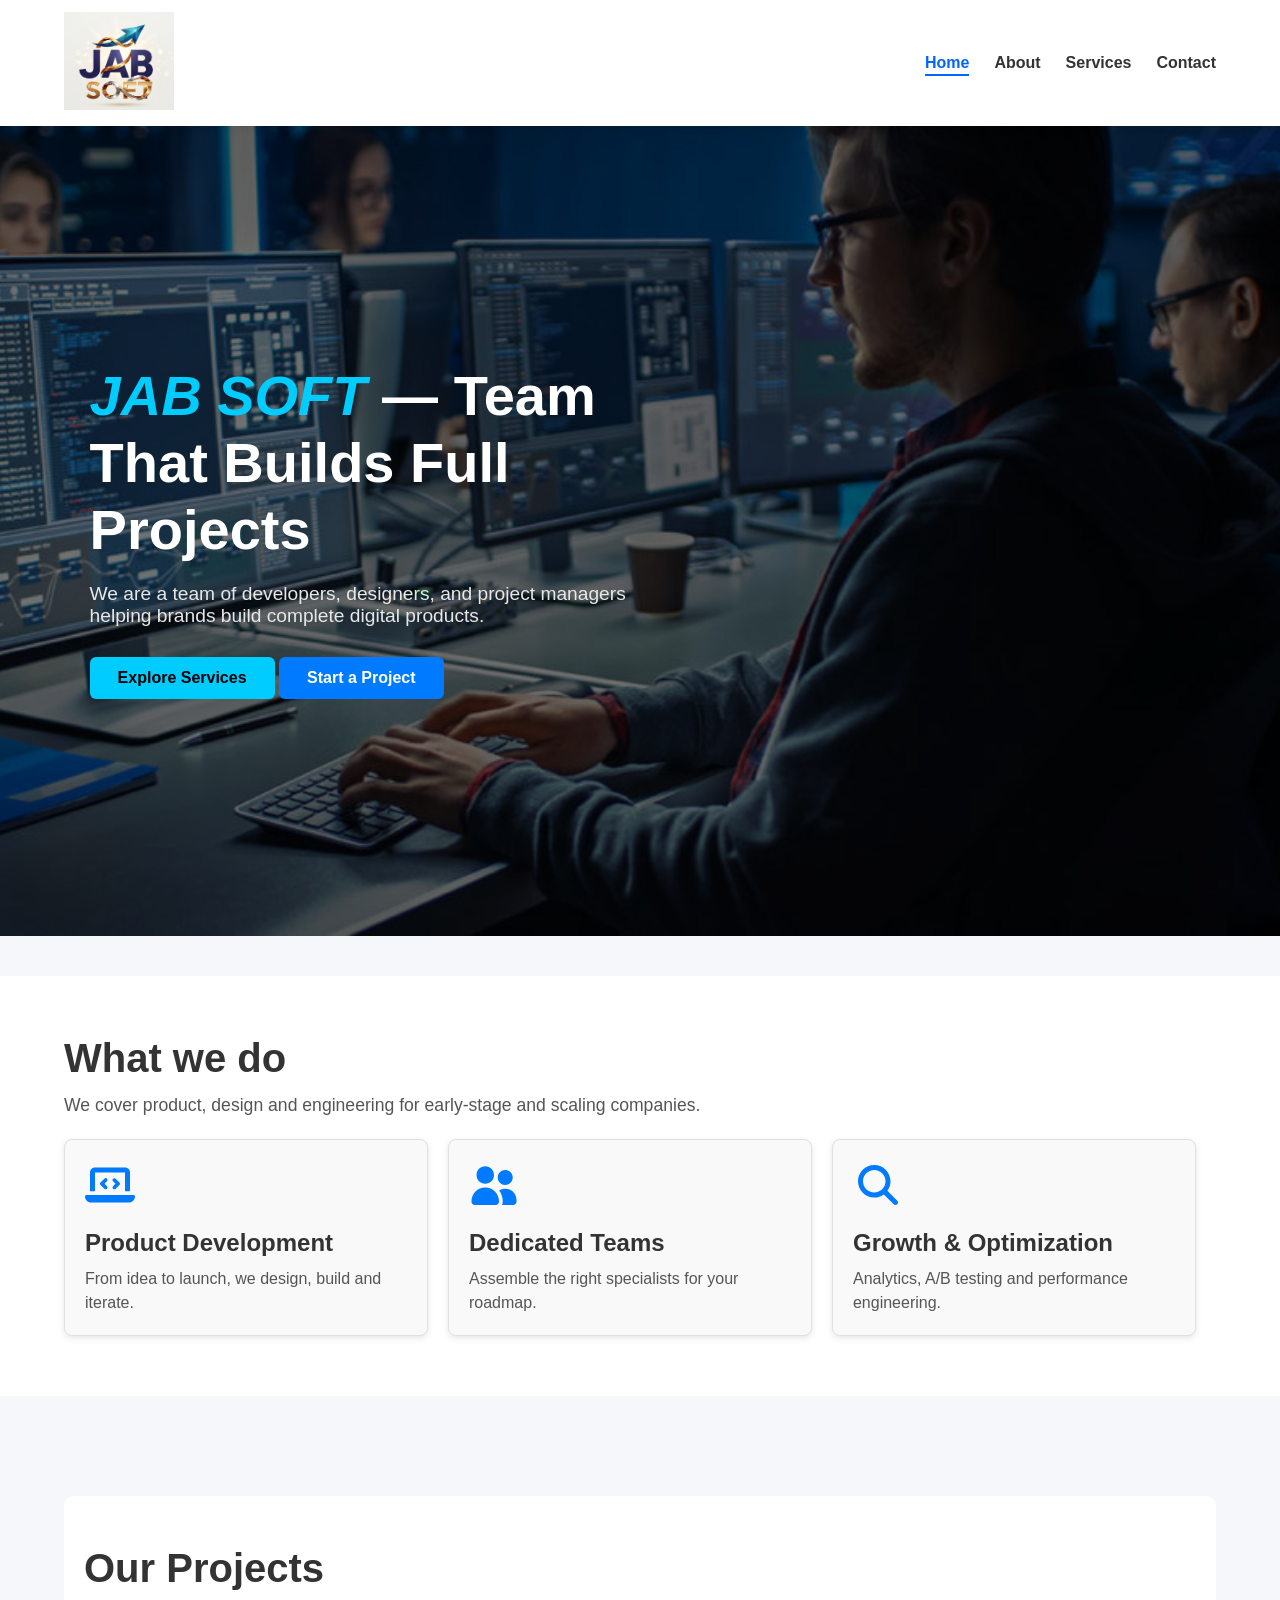
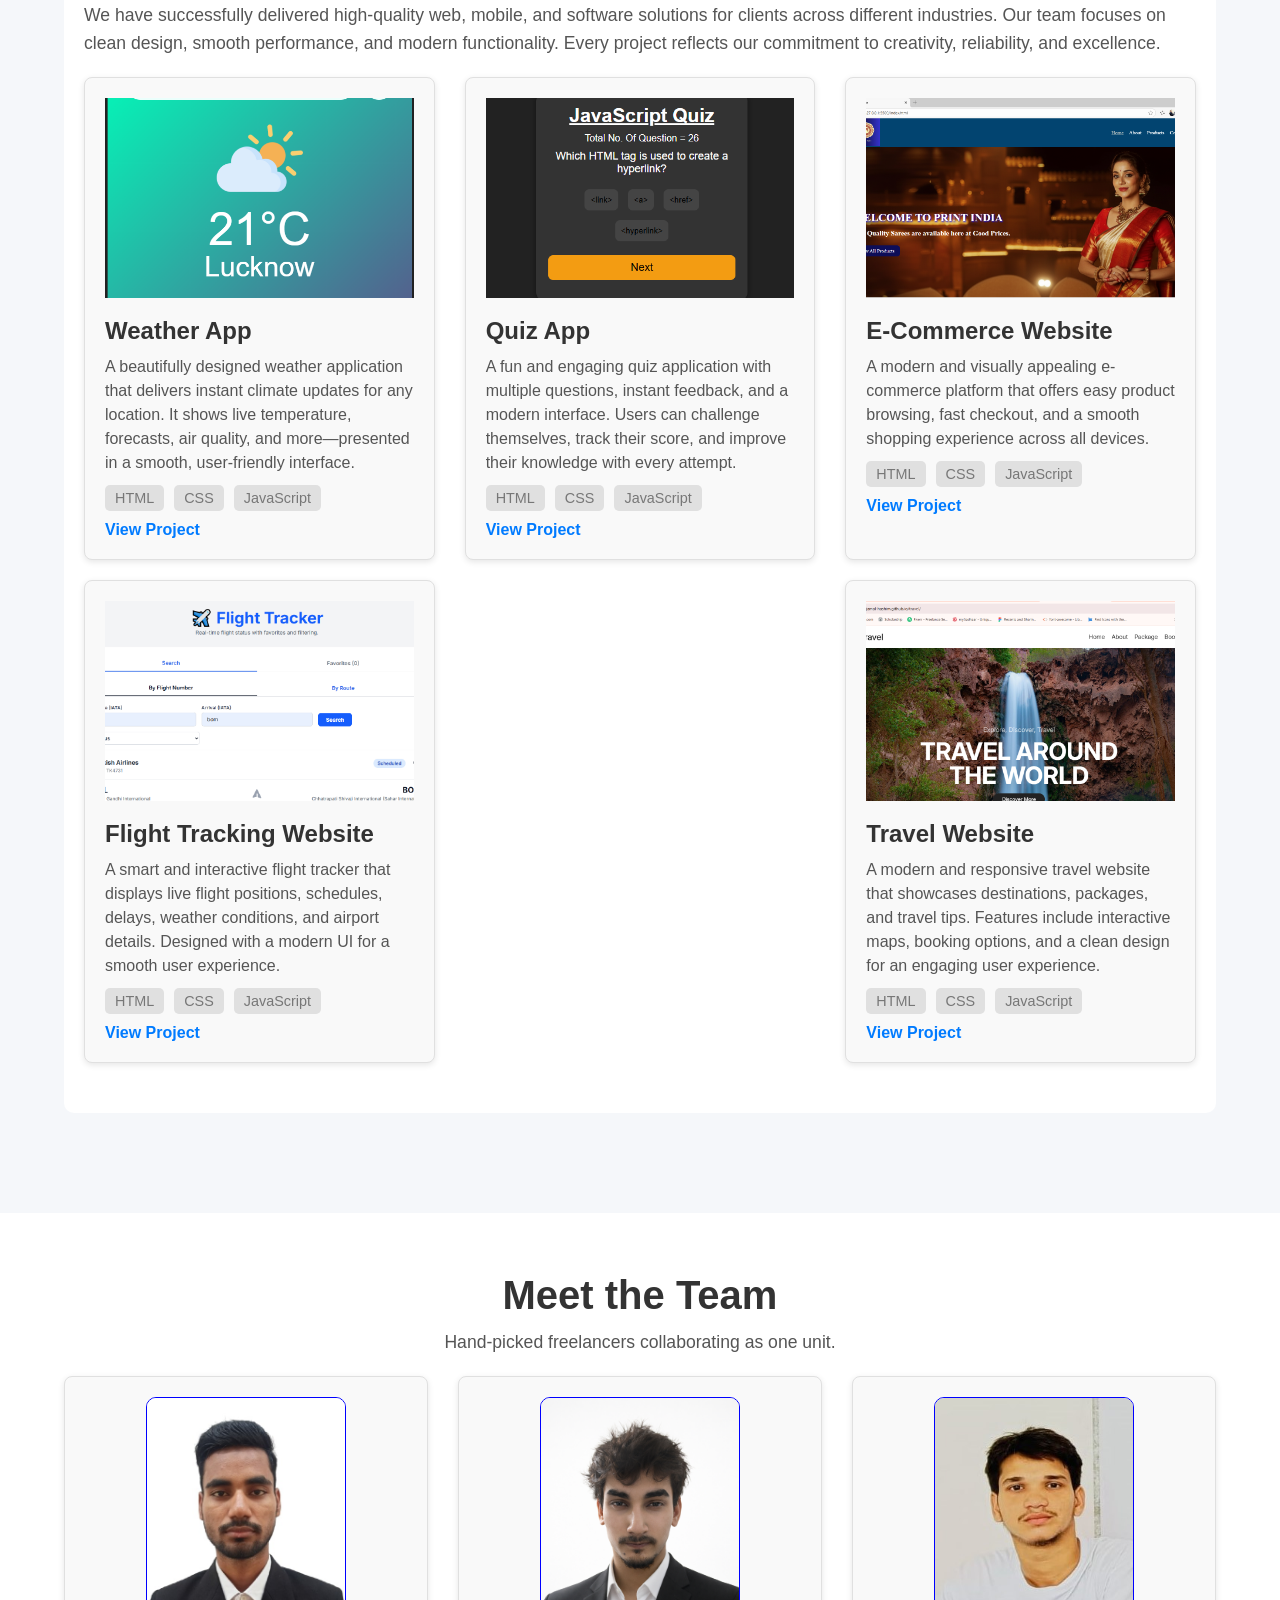
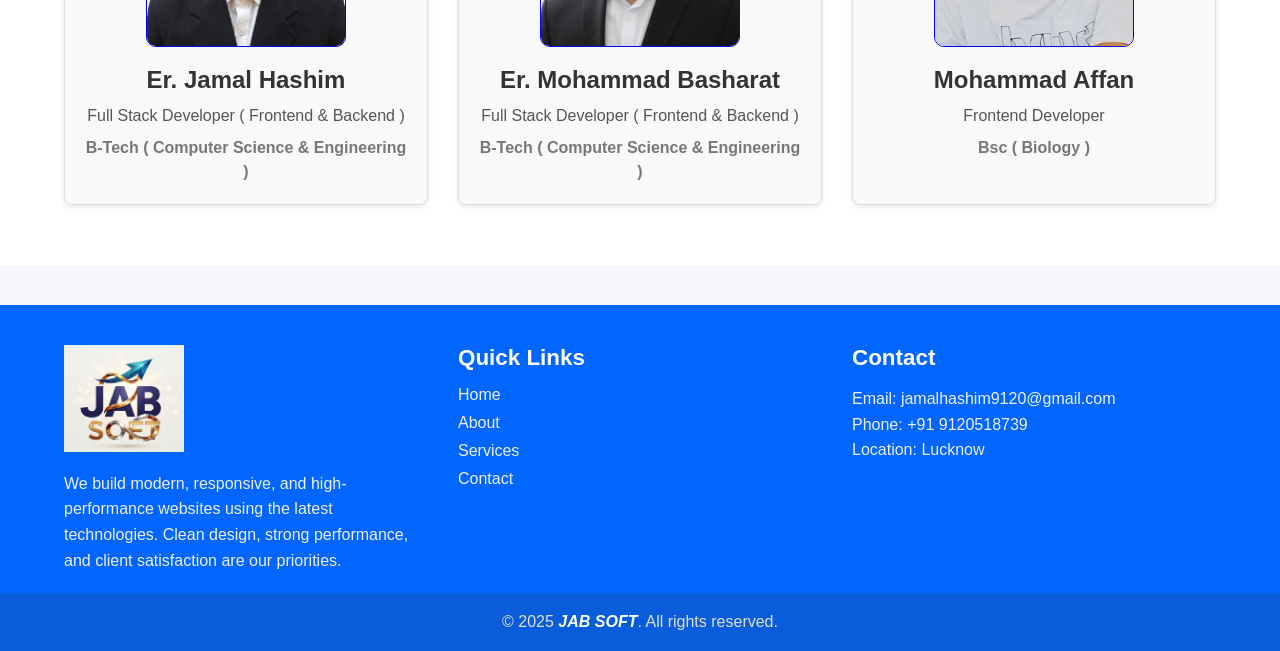
==== index.html @ 658bddae "Add files via upload" ====
<!DOCTYPE html>
<html lang="en">

<head>
    <meta charset="UTF-8">
    <meta name="viewport" content="width=device-width, initial-scale=1.0">
    <link rel="shortcut icon" href="images/logo.png" type="image/x-icon">
    <title>JAB SOFT</title>
    <link rel="stylesheet" href="style.css">
</head>

<body>

    <header>
        <div class="container">
            <div id="branding">
                <a href="index.html"><img src="images/logo.png" alt=""></a>
            </div>

            <!-- Hidden checkbox -->
            <input type="checkbox" id="menu-toggle">

            <!-- Hamburger Icon -->
            <label for="menu-toggle" class="hamburger">
                <span></span>
                <span></span>
                <span></span>
            </label>

            <!-- Navigation -->
            <nav class="nav-menu">
                <ul>
                    <li class="current"><a href="index.html" class="active">Home</a></li>
                    <li><a href="about.html">About</a></li>
                    <li><a href="service.html">Services</a></li>
                    <li><a href="contact.html">Contact</a></li>
                </ul>
            </nav>
        </div>
    </header>


    <!-- Hero -->

    <main>
        <div class="main">
            <h1><span>JAB SOFT</span> — Team That Builds Full Projects</h1>
            <p>We are a team of developers, designers, and project managers helping brands build complete digital
                products.</p>
            <a href="service.html" class="btnfirst">Explore Services</a>
            <a href="contact.html" class="btnsecond">Start a Project</a>
        </div>
    </main>

    <!-- Section -->

    <section class="section-service">
        <div class="section">
            <div class="content">
                <h1>What we do</h1>
                <p>We cover product, design and engineering for early-stage and scaling companies.</p>
            </div>
            <div class="cards">
                <div class="card">
                    <svg xmlns="http://www.w3.org/2000/svg"
                        viewBox="0 0 640 640"><!--!Font Awesome Free v7.1.0 by @fontawesome - https://fontawesome.com License - https://fontawesome.com/license/free Copyright 2025 Fonticons, Inc.-->
                        <path
                            d="M64 160C64 124.7 92.7 96 128 96L512 96C547.3 96 576 124.7 576 160L576 400L512 400L512 160L128 160L128 400L64 400L64 160zM0 467.2C0 456.6 8.6 448 19.2 448L620.8 448C631.4 448 640 456.6 640 467.2C640 509.6 605.6 544 563.2 544L76.8 544C34.4 544 0 509.6 0 467.2zM281 273L250 304L281 335C290.4 344.4 290.4 359.6 281 368.9C271.6 378.2 256.4 378.3 247.1 368.9L199.1 320.9C189.7 311.5 189.7 296.3 199.1 287L247.1 239C256.5 229.6 271.7 229.6 281 239C290.3 248.4 290.4 263.6 281 272.9zM393 239L441 287C450.4 296.4 450.4 311.6 441 320.9L393 368.9C383.6 378.3 368.4 378.3 359.1 368.9C349.8 359.5 349.7 344.3 359.1 335L390.1 304L359.1 273C349.7 263.6 349.7 248.4 359.1 239.1C368.5 229.8 383.7 229.7 393 239.1z" />
                    </svg>
                    <h2>Product Development</h2>
                    <p>From idea to launch, we design, build and iterate.</p>
                </div>

                <div class="card">
                    <svg xmlns="http://www.w3.org/2000/svg"
                        viewBox="0 0 640 640"><!--!Font Awesome Free v7.1.0 by @fontawesome - https://fontawesome.com License - https://fontawesome.com/license/free Copyright 2025 Fonticons, Inc.-->
                        <path
                            d="M96 192C96 130.1 146.1 80 208 80C269.9 80 320 130.1 320 192C320 253.9 269.9 304 208 304C146.1 304 96 253.9 96 192zM32 528C32 430.8 110.8 352 208 352C305.2 352 384 430.8 384 528L384 534C384 557.2 365.2 576 342 576L74 576C50.8 576 32 557.2 32 534L32 528zM464 128C517 128 560 171 560 224C560 277 517 320 464 320C411 320 368 277 368 224C368 171 411 128 464 128zM464 368C543.5 368 608 432.5 608 512L608 534.4C608 557.4 589.4 576 566.4 576L421.6 576C428.2 563.5 432 549.2 432 534L432 528C432 476.5 414.6 429.1 385.5 391.3C408.1 376.6 435.1 368 464 368z" />
                    </svg>
                    <h2>Dedicated Teams</h2>
                    <p>Assemble the right specialists for your roadmap.</p>
                </div>

                <div class="card">
                    <svg xmlns="http://www.w3.org/2000/svg"
                        viewBox="0 0 640 640"><!--!Font Awesome Pro v7.1.0 by @fontawesome - https://fontawesome.com License - https://fontawesome.com/license (Commercial License) Copyright 2025 Fonticons, Inc.-->
                        <path
                            d="M480 272C480 317.9 465.1 360.3 440 394.7L566.6 521.4C579.1 533.9 579.1 554.2 566.6 566.7C554.1 579.2 533.8 579.2 521.3 566.7L394.7 440C360.3 465.1 317.9 480 272 480C157.1 480 64 386.9 64 272C64 157.1 157.1 64 272 64C386.9 64 480 157.1 480 272zM272 416C351.5 416 416 351.5 416 272C416 192.5 351.5 128 272 128C192.5 128 128 192.5 128 272C128 351.5 192.5 416 272 416z" />
                    </svg>
                    <h2>Growth & Optimization</h2>
                    <p>Analytics, A/B testing and performance engineering.</p>
                </div>

            </div>
        </div>
    </section>

    <!-- Project Section -->

    <section class="project-section">
        <div class="project-sec">
            <div class="project-content">
                <h1>Our Projects</h1>
                <p>We have successfully delivered high-quality web, mobile, and software solutions for clients across
                    different industries. Our team focuses on clean design, smooth performance, and modern
                    functionality. Every project reflects our commitment to creativity, reliability, and excellence.</p>
            </div>
            <div class="project-cards">
                <div class="project-card">
                    <img src="images/Weather App.png" alt="">
                    <h2>Weather App</h2>
                    <p>A beautifully designed weather application that delivers instant climate updates for any
                        location. It shows live temperature, forecasts, air quality, and more—presented in a smooth,
                        user-friendly interface.</p>
                    <div class="lang">
                        <span>HTML</span><span>CSS</span><span>JavaScript</span>
                    </div>
                    <a href="https://jamal-hashim.github.io/weather-app/" target="_blank">View Project</a>
                </div>

                <div class="project-card">
                    <img src="images/quiz.png" alt="">
                    <h2>Quiz App</h2>
                    <p>A fun and engaging quiz application with multiple questions, instant feedback, and a modern
                        interface. Users can challenge themselves, track their score, and improve their knowledge with
                        every attempt.</p>
                    <div class="lang">
                        <span>HTML</span><span>CSS</span><span>JavaScript</span>
                    </div>
                    <a href="https://jamal-hashim.github.io/quiz/" target="_blank">View Project</a>
                </div>

                <div class="project-card">
                    <img src="images/ecommerce.png" alt="">
                    <h2>E-Commerce Website</h2>
                    <p>A modern and visually appealing e-commerce platform that offers easy product browsing, fast
                        checkout, and a smooth shopping experience across all devices.</p>
                    <div class="lang">
                        <span>HTML</span><span>CSS</span><span>JavaScript</span>
                    </div>
                    <a href="https://jamal-hashim.github.io/print/" target="_blank">View Project</a>
                </div>

                <div class="project-card">
                    <img src="images/flight.png" alt="">
                    <h2>Flight Tracking Website</h2>
                    <p>A smart and interactive flight tracker that displays live flight positions, schedules, delays,
                        weather conditions, and airport details. Designed with a modern UI for a smooth user experience.
                    </p>
                    <div class="lang">
                        <span>HTML</span><span>CSS</span><span>JavaScript</span>
                    </div>
                    <a href="https://flighttrac.netlify.app/" target="_blank">View Project</a>
                </div>
                <div class="project-card">
                    <img src="images/travel.png" alt="">
                    <h2>Travel Website</h2>
                    <p>A modern and responsive travel website that showcases destinations, packages, and travel tips.
                        Features include interactive maps, booking options, and a clean design for an engaging user
                        experience.</p>
                    <div class="lang">
                        <span>HTML</span><span>CSS</span><span>JavaScript</span>
                    </div>
                    <a href="https://jamal-hashim.github.io/travel/" target="_blank">View Project</a>
                </div>
            </div>
    </section>

    <!-- Team Section -->

    <section class="team-section">
        <div class="team-sec">
            <div class="team-content">
                <h1>Meet the Team</h1>
                <p>Hand-picked freelancers collaborating as one unit.</p>
            </div>
            <div class="team-cards">
                <div class="team-card">
                    <img src="images/Jamal Hashim.jpg  " alt="">
                    <h2>Er. Jamal Hashim</h2>
                    <p>Full Stack Developer ( Frontend & Backend )</p>
                    <p class="title">B-Tech ( Computer Science & Engineering )</p>
                </div>
                <div class="team-card">
                    <img src="images/basharat.png" alt="">
                    <h2>Er. Mohammad Basharat</h2>
                    <p>Full Stack Developer ( Frontend & Backend )</p>
                    <p class="title">B-Tech ( Computer Science & Engineering )</p>
                </div>
                <div class="team-card">
                    <img src="images/affan.jpeg" alt="">
                    <h2>Mohammad Affan</h2>
                    <p>Frontend Developer</p>
                    <p class="title">Bsc ( Biology )</p>
                </div>

            </div>
        </div>
    </section>


    <!-- Footer -->
    <footer class="footer">
        <div class="footer-container">
            <div class="footer-about">
                <a href="index.html">
                    <img src="images/logo.png" alt="logo">
                </a>
                <p>We build modern, responsive, and high-performance websites using the latest technologies.
                    Clean design, strong performance, and client satisfaction are our priorities.</p>
            </div>

            <div class="footer-links">
                <h3>Quick Links</h3>
                <ul>
                    <li><a href="index.html">Home</a></li>
                    <li><a href="about.html">About</a></li>
                    <li><a href="service.html">Services</a></li>
                    <li><a href="contact.html">Contact</a></li>
                </ul>
            </div>

            <div class="footer-contact">
                <h3>Contact</h3>
                <p>Email: <a href="mailto:jamalhashim9120@gmail.com">jamalhashim9120@gmail.com</a></p>
                <p>Phone: <a href="tel:+919120518739">+91 9120518739</a></p>
                <p>Location: Lucknow</p>
            </div>
        </div>
        <div class="footer-bottom">
            <p>&copy; 2025 <a href="index.html">JAB SOFT</a>. All rights reserved.</p>
        </div>
    </footer>


    <script src="index.js"></script>
</body>

</html>
---- style.css ----
/* -------- RESET -------- */
* {
    margin: 0;
    padding: 0;
    box-sizing: border-box;
}

body {
    width: 100%;
    font-family: 'Poppins', 'Segoe UI', Tahoma, Geneva, Verdana, sans-serif;
    background-color: #f5f7fa;
    color: #333;
}

/* HEADER */
header {
    width: 100%;
    background-color: #ffffff;
    padding: 12px 0;
    box-shadow: 0 2px 8px rgba(0, 0, 0, 0.08);
    position: sticky;
    top: 0;
    z-index: 1000;
}

header .container {
    width: 90%;
    max-width: 1300px;
    margin: auto;
    display: flex;
    justify-content: space-between;
    align-items: center;
}

/* LOGO */
header .container img {
    width: 110px;
    cursor: pointer;
    transition: 0.3s ease;
}

header .container img:hover {
    transform: scale(1.07);
}

/* NAVIGATION (Desktop) */
.nav-menu ul {
    list-style: none;
    display: flex;
    gap: 25px;
}

.nav-menu ul li a {
    text-decoration: none;
    color: #333;
    font-weight: 600;
    font-size: 1rem;
    padding-bottom: 3px;
    transition: 0.3s ease;
}

.nav-menu ul li a:hover,
.nav-menu ul li a.active {
    color: #0066ff;
    border-bottom: 2px solid #0066ff;
}

/* HIDE CHECKBOX */
#menu-toggle {
    display: none;
}

/* HAMBURGER ICON */
.hamburger {
    display: none;
    flex-direction: column;
    cursor: pointer;
    gap: 5px;
}

.hamburger span {
    width: 28px;
    height: 3px;
    background: #333;
    transition: 0.3s ease;
}

/* Hamburger Animation */
#menu-toggle:checked+.hamburger span:nth-child(1) {
    transform: rotate(45deg) translate(5px, 5px);
}

#menu-toggle:checked+.hamburger span:nth-child(2) {
    opacity: 0;
}

#menu-toggle:checked+.hamburger span:nth-child(3) {
    transform: rotate(-45deg) translate(5px, -5px);
}

/* ---------------------------------------- */
/* MOBILE STYLES */
/* ---------------------------------------- */
@media (max-width: 768px) {

    /* Hamburger visible */
    .hamburger {
        display: flex;
    }

    /* Hide desktop menu */
    .nav-menu {
        position: absolute;
        top: 130px;
        right: 0;
        background: white;
        width: 100%;
        display: none;
        border-top: 1px solid #ddd;
    }

    /* Show when checked */
    #menu-toggle:checked~.nav-menu {
        display: block;
    }

    .nav-menu ul {
        flex-direction: column;
        padding: 15px 0;
        gap: 0;
        text-align: center;
    }

    .nav-menu ul li {
        padding: 12px 0;
    }
}


/* -------- HERO SECTION -------- */
main {
    width: 100%;
    height: 90vh;
    background-image: url('images/hero.jpg');
    background-repeat: no-repeat;
    background-size: cover;
    background-position: center;
    display: flex;
    align-items: center;
    justify-content: flex-start;
    position: relative;
}

/* Dark overlay */
main::before {
    content: "";
    width: 100%;
    height: 100%;
    background: rgba(0, 0, 0, 0.55);
    position: absolute;
    top: 0;
    left: 0;
}

/* Content */
main .main {
    position: relative;
    z-index: 2;
    padding-left: 7%;
    max-width: 650px;
}

.main h1 {
    font-size: 3.5rem;
    color: #ffffff;
    font-weight: 700;
    line-height: 1.2;
    margin-bottom: 20px;
    animation: fadeInUp 0.8s ease forwards;
}

.main h1 span {
    color: #00ccff;
    font-style: italic;
}

.main p {
    font-size: 1.2rem;
    color: #e8e8e8;
    margin-bottom: 30px;
    animation: fadeInUp 1s ease forwards;
}

/* Button */
.main a {
    display: inline-block;
    padding: 12px 28px;
    background-color: #007bff;
    color: #fff;
    font-size: 1rem;
    font-weight: 600;
    border-radius: 6px;
    text-decoration: none;
    transition: 0.3s ease;
    animation: fadeInUp 1.2s ease forwards;
}

.main .btnfirst {
    background-color: #00ccff;
    color: #000;
}

.main .btnfirst:hover {
    background-color: #00b8e6;
    transform: translateY(-3px);
}

.main a:hover {
    background-color: #0056d6;
    transform: translateY(-3px);
}

/* Animation */
@keyframes fadeInUp {
    from {
        opacity: 0;
        transform: translateY(20px);
    }

    to {
        opacity: 1;
        transform: translateY(0);
    }
}

/* ===========================
    RESPONSIVE DESIGN
=========================== */

/* ---------- Tablets (≤ 992px) ---------- */
@media (max-width: 992px) {
    main {
        height: 80vh;
    }

    .main h1 {
        font-size: 2.8rem;
    }

    .main p {
        font-size: 1.1rem;
    }

    .main a {
        padding: 12px 24px;
        font-size: 0.95rem;
    }
}

/* ---------- Mobile Landscape + Small Tablets (≤ 768px) ---------- */
@media (max-width: 768px) {
    main {
        height: 75vh;
        justify-content: center;
    }

    main .main {
        padding-left: 5%;
        max-width: 90%;
    }

    .main h1 {
        font-size: 2.4rem;
        line-height: 1.3;
    }

    .main p {
        font-size: 1rem;
        margin-bottom: 25px;
    }

    .main a {
        padding: 10px 22px;
        font-size: 0.9rem;
    }
}

/* ---------- Mobile (≤ 576px) ---------- */
@media (max-width: 576px) {
    main {
        height: auto;
        padding: 100px 0 80px;
        text-align: center;
    }

    main .main {
        padding-left: 0;
        max-width: 90%;
        margin: auto;
    }

    .main h1 {
        font-size: 2rem;
    }

    .main p {
        font-size: 0.95rem;
    }

    .main a {
        display: block;
        width: 80%;
        margin: 10px auto;
        font-size: 0.9rem;
        padding: 12px;
    }
}

/* ---------- Extra Small Mobile (≤ 400px) ---------- */
@media (max-width: 400px) {
    .main h1 {
        font-size: 1.7rem;
    }

    .main p {
        font-size: 0.9rem;
    }

    .main a {
        width: 90%;
        font-size: 0.85rem;
    }
}


/* Service Section */

.section-service {
    width: 100%;
    padding: 60px 0;
    background-color: #ffffff;
    margin: 40px 0;
}

.section-service .section {
    width: 90%;
    max-width: 1300px;
    margin: auto;
}

.section .content h1 {
    font-size: 2.5rem;
    color: #333;
    font-weight: 700;
    margin-bottom: 10px;
}

.section .content p {
    font-size: 1.1rem;
    color: #555;
    line-height: 1.6;
    margin-bottom: 20px;
}

.section .cards {
    display: flex;
    gap: 20px;
    flex-wrap: wrap;
}

.cards .card {
    background-color: #f9f9f9;
    padding: 20px;
    border-radius: 8px;
    border: 1px solid #e0e0e0;
    box-shadow: 0 2px 6px rgba(0, 0, 0, 0.1);
    flex: 0 0 calc(33.333% - 20px);
    min-width: 250px;
    transition: 0.3s ease;
}

.cards .card:hover {
    box-shadow: 0 4px 12px rgba(0, 0, 0, 0.15);
    transform: translateY(-10px);
}

.cards .card svg {
    width: 50px;
    height: 50px;
    margin-bottom: 15px;
    fill: #007bff;
}

.cards .card h2 {
    font-size: 1.5rem;
    color: #333;
    margin-bottom: 10px;
}

.cards .card p {
    font-size: 1rem;
    color: #555;
    line-height: 1.5;
}


/* ---------- Large Tablets (≤ 1024px) ---------- */
@media (max-width: 1024px) {
    .section .cards {
        gap: 25px;
    }

    .cards .card {
        flex: 0 0 calc(50% - 20px);
        /* 2 cards per row */
    }

    .section .content h1 {
        font-size: 2.2rem;
    }

    .section .content p {
        font-size: 1.05rem;
    }
}

/* ---------- Tablets (≤ 768px) ---------- */
@media (max-width: 768px) {
    .section-service {
        padding: 50px 0;
    }

    .section .content h1 {
        font-size: 2rem;
    }

    .section .content p {
        font-size: 1rem;
    }

    .cards .card {
        flex: 0 0 100%;
        /* 1 card per row */
        padding: 22px;
    }

    .cards .card svg {
        width: 45px;
        height: 45px;
    }
}

/* ---------- Mobile (≤ 576px) ---------- */
@media (max-width: 576px) {
    .section .content {
        text-align: center;
    }

    .section .content h1 {
        font-size: 1.8rem;
    }

    .section .content p {
        width: 90%;
        margin: 0 auto 20px;
    }

    .cards .card {
        padding: 20px;
    }

    .cards .card h2 {
        font-size: 1.3rem;
    }

    .cards .card p {
        font-size: 0.95rem;
    }
}

/* ---------- Extra Small Mobile (≤ 400px) ---------- */
@media (max-width: 400px) {
    .section .content h1 {
        font-size: 1.6rem;
    }

    .cards .card svg {
        width: 40px;
        height: 40px;
    }

    .cards .card h2 {
        font-size: 1.2rem;
    }

    .cards .card p {
        font-size: 0.9rem;
    }
}

/* project-section */

.project-section {
    width: 100%;
    padding: 60px 0;
}

.project-section .project-sec {
    width: 90%;
    max-width: 1300px;
    margin: auto;
    background-color: #fff;
    height: auto;
    padding: 50px 20px;
    border-radius: 10px;
}

.project-sec .project-content h1 {
    font-size: 2.5rem;
    color: #333;
    font-weight: 700;
    margin-bottom: 10px;
}

.project-sec .project-content p {
    font-size: 1.1rem;
    color: #555;
    line-height: 1.6;
    margin-bottom: 20px;
}

.project-sec .project-cards {
    display: flex;
    gap: 20px;
    flex-wrap: wrap;
    justify-content: space-between;
}

.project-cards .project-card {
    background-color: #f9f9f9;
    padding: 20px;
    border-radius: 8px;
    border: 1px solid #e0e0e0;
    box-shadow: 0 2px 6px rgba(0, 0, 0, 0.1);
    flex: 0 0 calc(33.333% - 20px);
    min-width: 250px;
    transition: 0.3s ease;
}

.project-cards .project-card:hover {
    box-shadow: 0 4px 12px rgba(0, 0, 0, 0.15);
    transform: translateY(-10px);
}

.project-cards .project-card img {
    width: 100%;
    height: 200px;
    object-fit: cover;
    margin-bottom: 15px;
}

.project-cards .project-card h2 {
    font-size: 1.5rem;
    color: #333;
    margin-bottom: 10px;
}

.project-cards .project-card p {
    font-size: 1rem;
    color: #555;
    line-height: 1.5;
}

.project-cards .project-card .lang {
    margin-top: 10px;
    display: flex;
    gap: 10px;
    flex-wrap: wrap;
    color: #777;
}

.project-cards .project-card .lang span {
    background-color: #e0e0e0;
    padding: 5px 10px;
    border-radius: 5px;
    font-size: 0.9rem;
}

.project-cards .project-card a {
    display: inline-block;
    margin-top: 10px;
    color: #007bff;
    text-decoration: none;
    font-weight: 600;
    transition: 0.3s ease;
}

.project-cards .project-card a:hover {
    text-decoration: underline;
}

/* ---------- Large Tablets (≤ 1024px) ---------- */
@media (max-width: 1024px) {
    .project-sec .project-content h1 {
        font-size: 2.2rem;
    }

    .project-sec .project-content p {
        font-size: 1.05rem;
    }

    .project-cards .project-card {
        flex: 0 0 calc(50% - 15px);
        /* 2 cards per row */
    }

    .project-cards .project-card img {
        height: 180px;
    }
}

/* ---------- Tablets (≤ 768px) ---------- */
@media (max-width: 768px) {
    .project-section {
        padding: 40px 0;
    }

    .project-sec {
        padding: 40px 20px;
    }

    .project-sec .project-content h1 {
        font-size: 2rem;
        text-align: center;
    }

    .project-sec .project-content p {
        font-size: 1rem;
        text-align: center;
        width: 90%;
        margin: 0 auto 25px;
    }

    .project-cards .project-card {
        flex: 0 0 100%;
        /* Full width */
        padding: 20px;
    }

    .project-cards .project-card img {
        height: 170px;
    }
}

/* ---------- Mobile (≤ 576px) ---------- */
@media (max-width: 576px) {
    .project-sec {
        padding: 30px 15px;
    }

    .project-sec .project-content h1 {
        font-size: 1.8rem;
    }

    .project-cards .project-card {
        padding: 18px;
    }

    .project-cards .project-card h2 {
        font-size: 1.3rem;
    }

    .project-cards .project-card p {
        font-size: 0.95rem;
    }

    .project-cards .project-card img {
        height: 160px;
    }
}

/* ---------- Extra Small Mobile (≤ 400px) ---------- */
@media (max-width: 400px) {
    .project-sec .project-content h1 {
        font-size: 1.6rem;
    }

    .project-sec .project-content p {
        font-size: 0.95rem;
    }

    .project-cards .project-card h2 {
        font-size: 1.2rem;
    }

    .project-cards .project-card img {
        height: 150px;
    }

    .project-cards .project-card p {
        font-size: 0.9rem;
    }
}

/* Team Section */

.team-section {
    width: 100%;
    padding: 60px 0;
    background-color: #ffffff;
    margin: 40px 0;
}

.team-section .team-sec {
    width: 90%;
    max-width: 1300px;
    margin: auto;
}

.team-sec .team-content h1 {
    font-size: 2.5rem;
    color: #333;
    font-weight: 700;
    margin-bottom: 10px;
    text-align: center;
}

.team-sec .team-content p {
    font-size: 1.1rem;
    color: #555;
    line-height: 1.6;
    margin-bottom: 20px;
    text-align: center;
}

.team-sec .team-cards {
    display: flex;
    gap: 20px;
    flex-wrap: wrap;
    justify-content: space-between;
}

.team-cards .team-card {
    background-color: #f9f9f9;
    padding: 20px;
    border-radius: 8px;
    border: 1px solid #e0e0e0;
    box-shadow: 0 2px 6px rgba(0, 0, 0, 0.1);
    flex: 0 0 calc(33.333% - 20px);
    min-width: 250px;
    transition: 0.3s ease;
    text-align: center;
}

.team-cards .team-card:hover {
    box-shadow: 0 4px 12px rgba(0, 0, 0, 0.15);
    transform: translateY(-10px);
}

.team-cards .team-card img {
    width: 200px;
    height: 250px;
    border-radius: 10px;
    margin-bottom: 15px;
    border: 1px solid blue;
    object-fit: cover;
    object-position: center top;
}

.team-cards .team-card h2 {
    font-size: 1.5rem;
    color: #333;
    margin-bottom: 10px;
}

.team-cards .team-card p {
    font-size: 1rem;
    color: #555;
    line-height: 1.5;
}

.team-cards .team-card .title {
    font-weight: 600;
    color: #777;
    margin-top: 8px;
}

/* ============================
   📱 RESPONSIVE BREAKPOINTS
   ============================ */

/* Tablets (2 cards per row) */
@media (max-width: 992px) {
    .team-cards .team-card {
        flex: 0 0 calc(50% - 20px);
    }

    .team-cards .team-card img {
        width: 180px;
        height: 230px;
    }
}

/* Mobile (1 card per row) */
@media (max-width: 600px) {
    .team-cards {
        justify-content: center;
    }

    .team-cards .team-card {
        flex: 0 0 100%;
        max-width: 350px;
        margin: auto;
    }

    .team-cards .team-card img {
        width: 160px;
        height: 200px;
    }

    .team-sec .team-content h1 {
        font-size: 2rem;
    }
}


/* FOOTER */
.footer {
    width: 100%;
    background-color: #0066ff;
    /* same as your header */
    color: #fff;
    padding: 40px 0 0 0;
    margin-top: 40px;
}

.footer-container {
    width: 90%;
    max-width: 1300px;
    margin: auto;
    display: flex;
    flex-wrap: wrap;
    justify-content: space-between;
    gap: 30px;
}

/* Columns */
.footer-about,
.footer-links,
.footer-contact {
    flex: 1 1 0px;
    min-width: 250px;
}

/* Logo */
.footer-about a img {
    width: 120px;
    margin-bottom: 15px;
}

/* Text */
.footer-about p,
.footer-contact p {
    font-size: 1rem;
    line-height: 1.6;
    color: #f0f0f0;
}

/* Headings */
.footer-links h3,
.footer-contact h3 {
    font-size: 1.4rem;
    margin-bottom: 15px;
}

/* Quick Links */
.footer-links ul {
    list-style: none;
}

.footer-links ul li {
    margin-bottom: 10px;
}

.footer-links ul li a {
    text-decoration: none;
    color: #f0f0f0;
    transition: all 0.3s ease;
}

.footer-links ul li a:hover {
    color: #ffffff;
}

/* Contact */
.footer-contact a {
    color: #f0f0f0;
    text-decoration: none;
    transition: 0.3s;
}

.footer-contact a:hover {
    color: #ffffff;
}

.footer .footer-bottom {
    text-align: center;
    margin-top: 20px;
    font-size: 1rem;
    color: #e0e0e0;
    background-color: #095ddb;
    padding: 20px;
}

.footer .footer-bottom a {
    color: #ffffff;
    text-decoration: none;
    font-weight: 600;
    font-style: italic;
}


/* -------------------------
   RESPONSIVE DESIGN
------------------------- */

/* Tablets */
@media (max-width: 900px) {
    .footer-container {
        text-align: center;
    }
}

/* Mobile */
@media (max-width: 600px) {
    .footer-container {
        flex-direction: column;
        text-align: center;
        gap: 10px;
    }

    .footer-about a img {
        width: 100px;
    }
}


/* About Page */

.about-section {
    width: 100%;
    padding: 80px 0;
    background-color: #f5f7fa;
}

.about-container {
    width: 90%;
    max-width: 1300px;
    margin: auto;
    display: flex;
    align-items: center;
    justify-content: space-between;
    gap: 50px;
    flex-wrap: wrap;
}

.about-text {
    flex: 1;
    min-width: 320px;
}

.about-section h2 {
    font-size: 2.8rem;
    margin-bottom: 20px;
    color: #222;
}

.about-section h2 span {
    color: #0066ff;
    font-style: italic;
}

.about-text p {
    color: #555;
    font-size: 1.1rem;
    line-height: 1.6;
    margin-bottom: 15px;
}

.about-text h3 {
    font-size: 1.6rem;
    margin: 20px 0 10px;
    color: #0066ff;
}

.about-text ul {
    margin-bottom: 20px;
    list-style: none;
}

.about-text ul li {
    font-size: 1.05rem;
    color: #444;
    margin: 8px 0;
    padding-left: 20px;
    position: relative;
}

.about-text ul li::before {
    content: "✔";
    position: absolute;
    left: 0;
    color: #00ccff;
}

.about-btn {
    display: inline-block;
    padding: 12px 28px;
    background-color: #0066ff;
    color: #fff;
    font-size: 1rem;
    font-weight: 600;
    border-radius: 6px;
    text-decoration: none;
    transition: 0.3s ease;
}

.about-btn:hover {
    background-color: #004fcc;
    transform: translateY(-3px);
}

.about-image {
    flex: 1;
    display: flex;
    justify-content: center;
    min-width: 320px;
}

.about-image img {
    width: 100%;
    max-width: 520px;
    border-radius: 12px;
    box-shadow: 0 4px 18px rgba(0, 0, 0, 0.12);
}


/* Contact Page */
.contact-wrapper {
    width: 100%;
    padding: 80px 0;
    background: linear-gradient(135deg, #e8f1ff, #ffffff);
}

/* Header */
.contact-header {
    text-align: center;
    margin-bottom: 40px;
}

.contact-header h1 {
    font-size: 3rem;
    color: #222;
    font-weight: 700;
}

.contact-header h1 span {
    color: #0066ff;
    font-style: italic;
}

.contact-header p {
    font-size: 1.1rem;
    color: #555;
    margin-top: 8px;
}

/* CONTACT BOX */
.contact-box {
    width: 90%;
    max-width: 1100px;
    margin: auto;
    display: flex;
    gap: 40px;
    padding: 40px;
    background: rgba(255, 255, 255, 0.35);
    backdrop-filter: blur(12px);
    border-radius: 20px;
    box-shadow: 0 6px 25px rgba(0, 0, 0, 0.1);
}

/* LEFT SIDE */
.contact-left {
    flex: 1;
    padding-right: 20px;
}

.contact-left h2 {
    font-size: 2rem;
    margin-bottom: 20px;
    color: #222;
}

.info {
    margin-bottom: 18px;
    padding-left: 12px;
    border-left: 4px solid #0066ff;
}

.info h3 {
    font-size: 1.1rem;
    color: #0066ff;
}

.info p {
    color: #444;
    margin-top: 3px;
}

/* RIGHT SIDE */
.contact-right {
    flex: 1.2;
}

.input-field {
    position: relative;
    margin: 22px 0;
}

.input-field input,
.input-field textarea {
    width: 100%;
    padding: 12px;
    background: transparent;
    border: none;
    border-bottom: 2px solid #ccc;
    font-size: 1rem;
    outline: none;
    color: #333;
}

.input-field textarea {
    height: 120px;
    resize: none;
}

.input-field label {
    position: absolute;
    left: 12px;
    bottom: 12px;
    color: #777;
    transition: 0.3s ease;
    pointer-events: none;
}

.input-field input:focus+label,
.input-field input:valid+label,
.input-field textarea:focus+label,
.input-field textarea:valid+label {
    transform: translateY(-22px);
    font-size: 0.85rem;
    color: #0066ff;
}

.send-btn {
    width: 100%;
    padding: 14px 0;
    font-size: 1.1rem;
    font-weight: 600;
    background: #0066ff;
    color: #fff;
    border: none;
    border-radius: 8px;
    transition: 0.3s;
    cursor: pointer;
}

.send-btn:hover {
    background: #004ccc;
    transform: translateY(-3px);
}


/* ===========================================
   RESPONSIVE BREAKPOINTS
=========================================== */

/* ----- 1024px (Tablets) ----- */
@media (max-width: 1024px) {
    .about-section h2 {
        font-size: 2.4rem;
    }

    .contact-box {
        padding: 30px;
        gap: 30px;
    }
}

/* ----- 900px ----- */
@media (max-width: 900px) {
    .contact-box {
        flex-direction: column;
    }

    .contact-left {
        padding-right: 0;
    }
}

/* ----- 768px (Mobile) ----- */
@media (max-width: 768px) {
    .about-container {
        flex-direction: column-reverse;
        text-align: center;
    }

    .about-section h2 {
        font-size: 2.2rem;
    }

    .about-btn {
        margin-top: 15px;
    }

    .contact-header h1 {
        font-size: 2.3rem;
    }
}

/* ----- 480px (Small phones) ----- */
@media (max-width: 480px) {

    .about-section {
        padding: 50px 0;
    }

    .about-section h2 {
        font-size: 1.8rem;
    }

    .about-text p,
    .about-text ul li {
        font-size: 0.95rem;
    }

    .contact-header h1 {
        font-size: 1.9rem;
    }

    .contact-box {
        padding: 20px;
    }

    .send-btn {
        font-size: 1rem;
        padding: 12px;
    }
}

/* Service Page */

/* ------------------ SERVICES SECTION ------------------ */
.services-section {
    width: 100%;
    padding: 80px 0;
    background: linear-gradient(135deg, #e8f1ff, #ffffff);
}

/* Header */
.services-header {
    text-align: center;
    margin-bottom: 50px;
}

.services-header h1 {
    font-size: 3rem;
    font-weight: 700;
    color: #222;
}

.services-header h1 span {
    color: #0066ff;
}

.services-header p {
    font-size: 1.1rem;
    color: #555;
    margin-top: 8px;
}

/* Container */
.services-container {
    width: 90%;
    max-width: 1250px;
    margin: auto;
    display: grid;
    grid-template-columns: repeat(auto-fit, minmax(260px, 1fr));
    gap: 25px;
}

/* Cards */
.service-card {
    background: #ffffff;
    padding: 30px 20px;
    border-radius: 16px;
    box-shadow: 0 6px 18px rgba(0, 0, 0, 0.08);
    text-align: center;
    transition: 0.3s ease;
    overflow: hidden;
}

.service-card:hover {
    transform: translateY(-10px);
    box-shadow: 0 12px 28px rgba(0, 0, 0, 0.15);
}

/* Icon */
.service-card .icon {
    font-size: 3rem;
    margin-bottom: 15px;
}

/* Titles */
.service-card h3 {
    font-size: 1.4rem;
    margin-bottom: 10px;
    color: #222;
}

/* Content */
.service-card p {
    font-size: 1rem;
    color: #555;
    line-height: 1.5;
}

/* Responsive */
@media (max-width: 768px) {
    .services-header h1 {
        font-size: 2.4rem;
    }
}
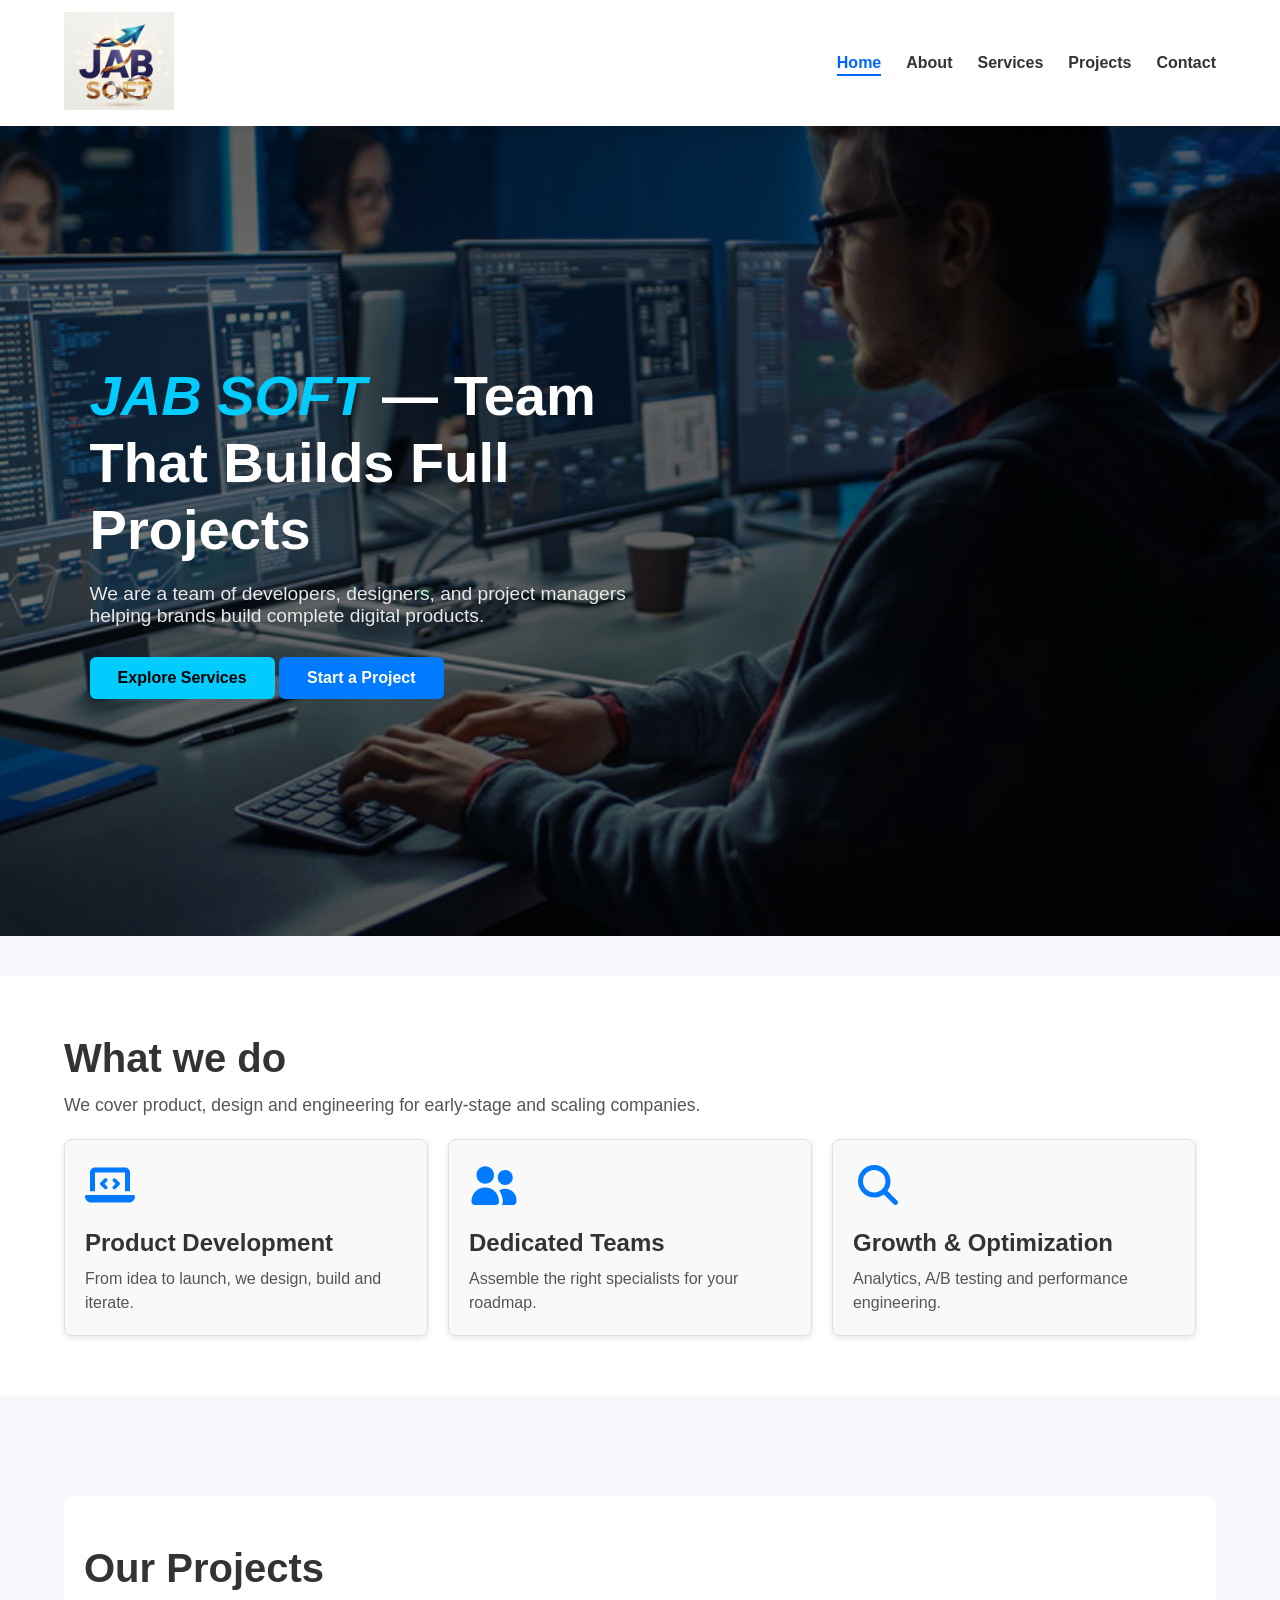
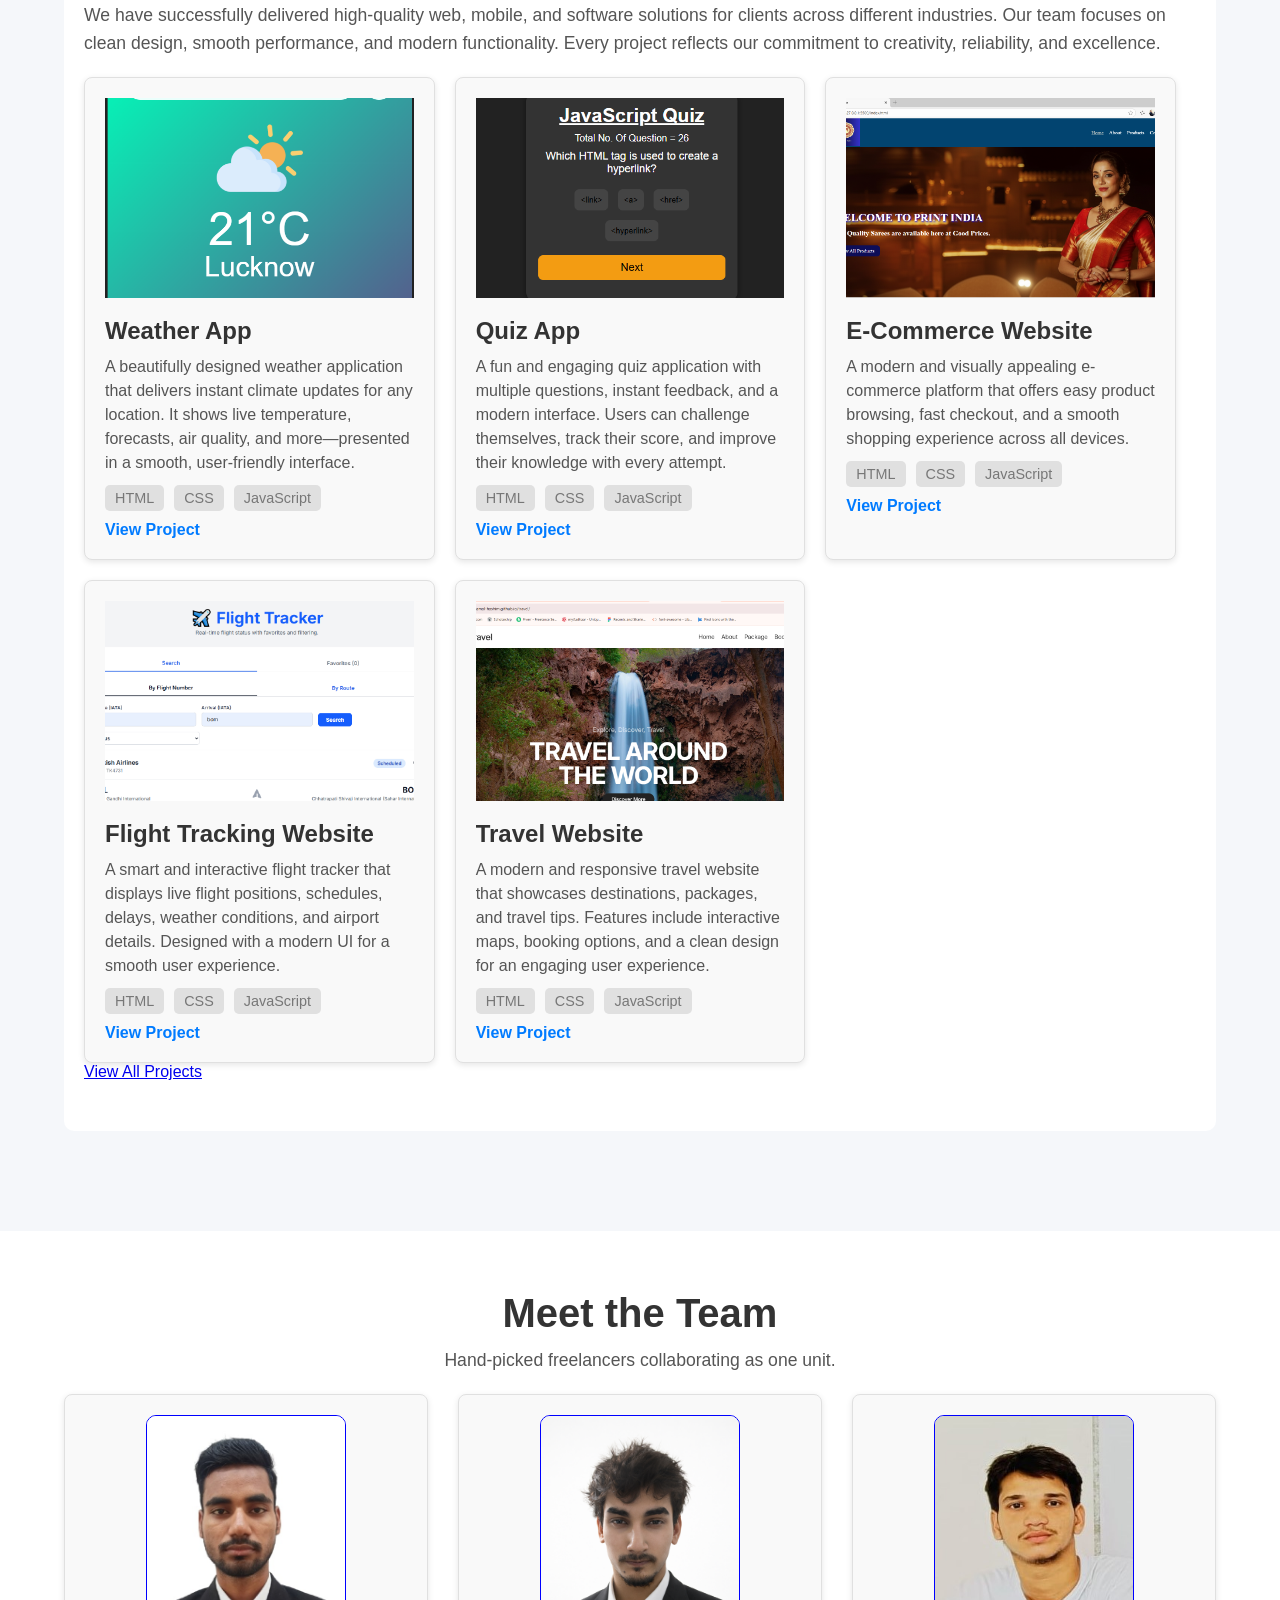
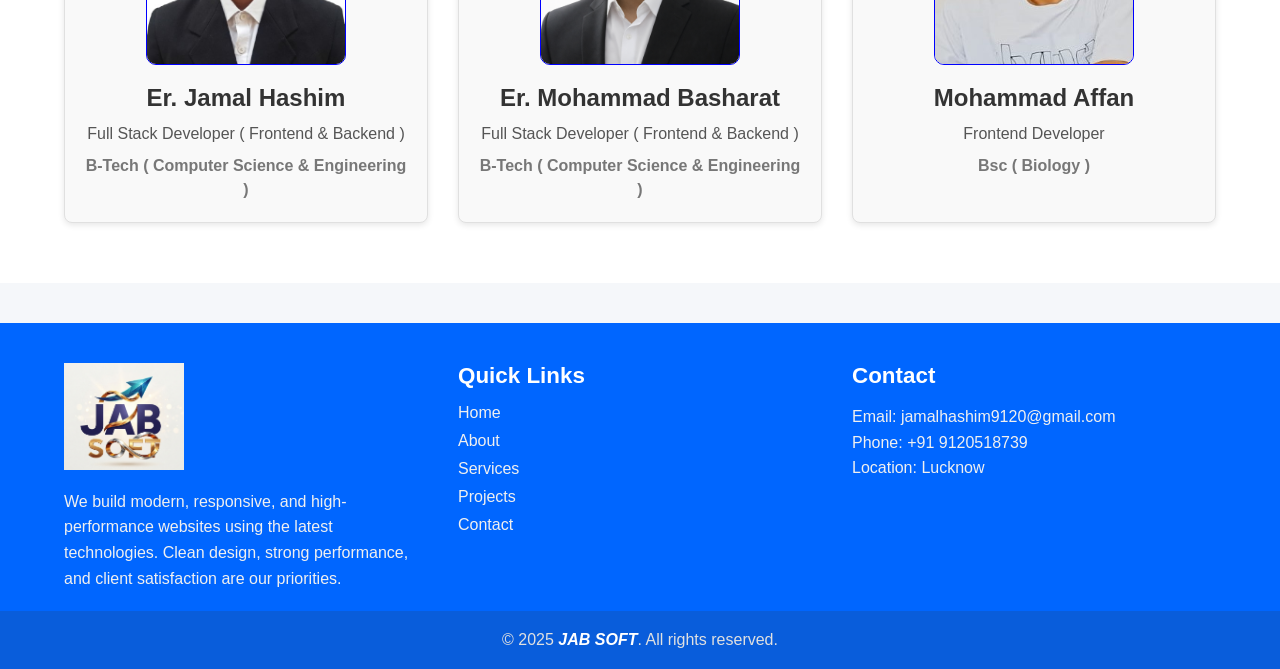
==== commit a707ae98: "Index Update" ====
--- a/index.html
+++ b/index.html
@@ -7,6 +7,8 @@
     <link rel="shortcut icon" href="images/logo.png" type="image/x-icon">
     <title>JAB SOFT</title>
     <link rel="stylesheet" href="style.css">
+    <!-- AOS Animation CSS -->
+    <link href="https://unpkg.com/aos@2.3.4/dist/aos.css" rel="stylesheet">
 </head>
 
 <body>
@@ -33,6 +35,7 @@
                     <li class="current"><a href="index.html" class="active">Home</a></li>
                     <li><a href="about.html">About</a></li>
                     <li><a href="service.html">Services</a></li>
+                    <li><a href="project.html">Projects</a></li>
                     <li><a href="contact.html">Contact</a></li>
                 </ul>
             </nav>
@@ -56,12 +59,12 @@
 
     <section class="section-service">
         <div class="section">
-            <div class="content">
+            <div class="content" data-aos="fade-up">
                 <h1>What we do</h1>
                 <p>We cover product, design and engineering for early-stage and scaling companies.</p>
             </div>
             <div class="cards">
-                <div class="card">
+                <div class="card" data-aos="fade-up" data-aos-delay="200">
                     <svg xmlns="http://www.w3.org/2000/svg"
                         viewBox="0 0 640 640"><!--!Font Awesome Free v7.1.0 by @fontawesome - https://fontawesome.com License - https://fontawesome.com/license/free Copyright 2025 Fonticons, Inc.-->
                         <path
@@ -71,7 +74,7 @@
                     <p>From idea to launch, we design, build and iterate.</p>
                 </div>
 
-                <div class="card">
+                <div class="card" data-aos="fade-up" data-aos-delay="400">
                     <svg xmlns="http://www.w3.org/2000/svg"
                         viewBox="0 0 640 640"><!--!Font Awesome Free v7.1.0 by @fontawesome - https://fontawesome.com License - https://fontawesome.com/license/free Copyright 2025 Fonticons, Inc.-->
                         <path
@@ -81,7 +84,7 @@
                     <p>Assemble the right specialists for your roadmap.</p>
                 </div>
 
-                <div class="card">
+                <div class="card" data-aos="fade-up" data-aos-delay="600">
                     <svg xmlns="http://www.w3.org/2000/svg"
                         viewBox="0 0 640 640"><!--!Font Awesome Pro v7.1.0 by @fontawesome - https://fontawesome.com License - https://fontawesome.com/license (Commercial License) Copyright 2025 Fonticons, Inc.-->
                         <path
@@ -99,14 +102,14 @@
 
     <section class="project-section">
         <div class="project-sec">
-            <div class="project-content">
+            <div class="project-content" data-aos="fade-up">
                 <h1>Our Projects</h1>
                 <p>We have successfully delivered high-quality web, mobile, and software solutions for clients across
                     different industries. Our team focuses on clean design, smooth performance, and modern
                     functionality. Every project reflects our commitment to creativity, reliability, and excellence.</p>
             </div>
             <div class="project-cards">
-                <div class="project-card">
+                <div class="project-card" data-aos="fade-up" data-aos-delay="200">
                     <img src="images/Weather App.png" alt="">
                     <h2>Weather App</h2>
                     <p>A beautifully designed weather application that delivers instant climate updates for any
@@ -118,7 +121,7 @@
                     <a href="https://jamal-hashim.github.io/weather-app/" target="_blank">View Project</a>
                 </div>
 
-                <div class="project-card">
+                <div class="project-card" data-aos="fade-up" data-aos-delay="400">
                     <img src="images/quiz.png" alt="">
                     <h2>Quiz App</h2>
                     <p>A fun and engaging quiz application with multiple questions, instant feedback, and a modern
@@ -130,7 +133,7 @@
                     <a href="https://jamal-hashim.github.io/quiz/" target="_blank">View Project</a>
                 </div>
 
-                <div class="project-card">
+                <div class="project-card" data-aos="fade-up" data-aos-delay="600">
                     <img src="images/ecommerce.png" alt="">
                     <h2>E-Commerce Website</h2>
                     <p>A modern and visually appealing e-commerce platform that offers easy product browsing, fast
@@ -141,7 +144,7 @@
                     <a href="https://jamal-hashim.github.io/print/" target="_blank">View Project</a>
                 </div>
 
-                <div class="project-card">
+                <div class="project-card" data-aos="fade-up">
                     <img src="images/flight.png" alt="">
                     <h2>Flight Tracking Website</h2>
                     <p>A smart and interactive flight tracker that displays live flight positions, schedules, delays,
@@ -152,7 +155,8 @@
                     </div>
                     <a href="https://flighttrac.netlify.app/" target="_blank">View Project</a>
                 </div>
-                <div class="project-card">
+
+                <div class="project-card" data-aos="fade-up" data-aos-delay="200">
                     <img src="images/travel.png" alt="">
                     <h2>Travel Website</h2>
                     <p>A modern and responsive travel website that showcases destinations, packages, and travel tips.
@@ -164,30 +168,35 @@
                     <a href="https://jamal-hashim.github.io/travel/" target="_blank">View Project</a>
                 </div>
             </div>
+
+            <div class="view-all" data-aos="fade-up" data-aos-delay="400">
+                <a href="project.html">View All Projects</a>
+            </div>
+        </div>
     </section>
 
     <!-- Team Section -->
 
     <section class="team-section">
         <div class="team-sec">
-            <div class="team-content">
+            <div class="team-content" data-aos="fade-up">
                 <h1>Meet the Team</h1>
                 <p>Hand-picked freelancers collaborating as one unit.</p>
             </div>
             <div class="team-cards">
-                <div class="team-card">
+                <div class="team-card" data-aos="fade-up" data-aos-delay="200">
                     <img src="images/Jamal Hashim.jpg  " alt="">
                     <h2>Er. Jamal Hashim</h2>
                     <p>Full Stack Developer ( Frontend & Backend )</p>
                     <p class="title">B-Tech ( Computer Science & Engineering )</p>
                 </div>
-                <div class="team-card">
+                <div class="team-card" data-aos="fade-up" data-aos-delay="400">
                     <img src="images/basharat.png" alt="">
                     <h2>Er. Mohammad Basharat</h2>
                     <p>Full Stack Developer ( Frontend & Backend )</p>
                     <p class="title">B-Tech ( Computer Science & Engineering )</p>
                 </div>
-                <div class="team-card">
+                <div class="team-card" data-aos="fade-up" data-aos-delay="600">
                     <img src="images/affan.jpeg" alt="">
                     <h2>Mohammad Affan</h2>
                     <p>Frontend Developer</p>
@@ -216,6 +225,7 @@
                     <li><a href="index.html">Home</a></li>
                     <li><a href="about.html">About</a></li>
                     <li><a href="service.html">Services</a></li>
+                    <li><a href="project.html">Projects</a></li>
                     <li><a href="contact.html">Contact</a></li>
                 </ul>
             </div>
@@ -234,6 +244,17 @@
 
 
     <script src="index.js"></script>
+
+    <script src="https://unpkg.com/aos@2.3.4/dist/aos.js"></script>
+    <!-- AOS Animation JS -->
+    <script src="https://unpkg.com/aos@2.3.4/dist/aos.js"></script>
+
+    <script>
+        AOS.init({
+            duration: 1000,
+            once: true
+        });
+    </script>
 </body>
 
-</html>+</html>
--- a/style.css
+++ b/style.css
@@ -533,7 +533,7 @@
     display: flex;
     gap: 20px;
     flex-wrap: wrap;
-    justify-content: space-between;
+    justify-content: flex-start;
 }
 
 .project-cards .project-card {
@@ -1340,4 +1340,5 @@
     .services-header h1 {
         font-size: 2.4rem;
     }
-}+
+}
